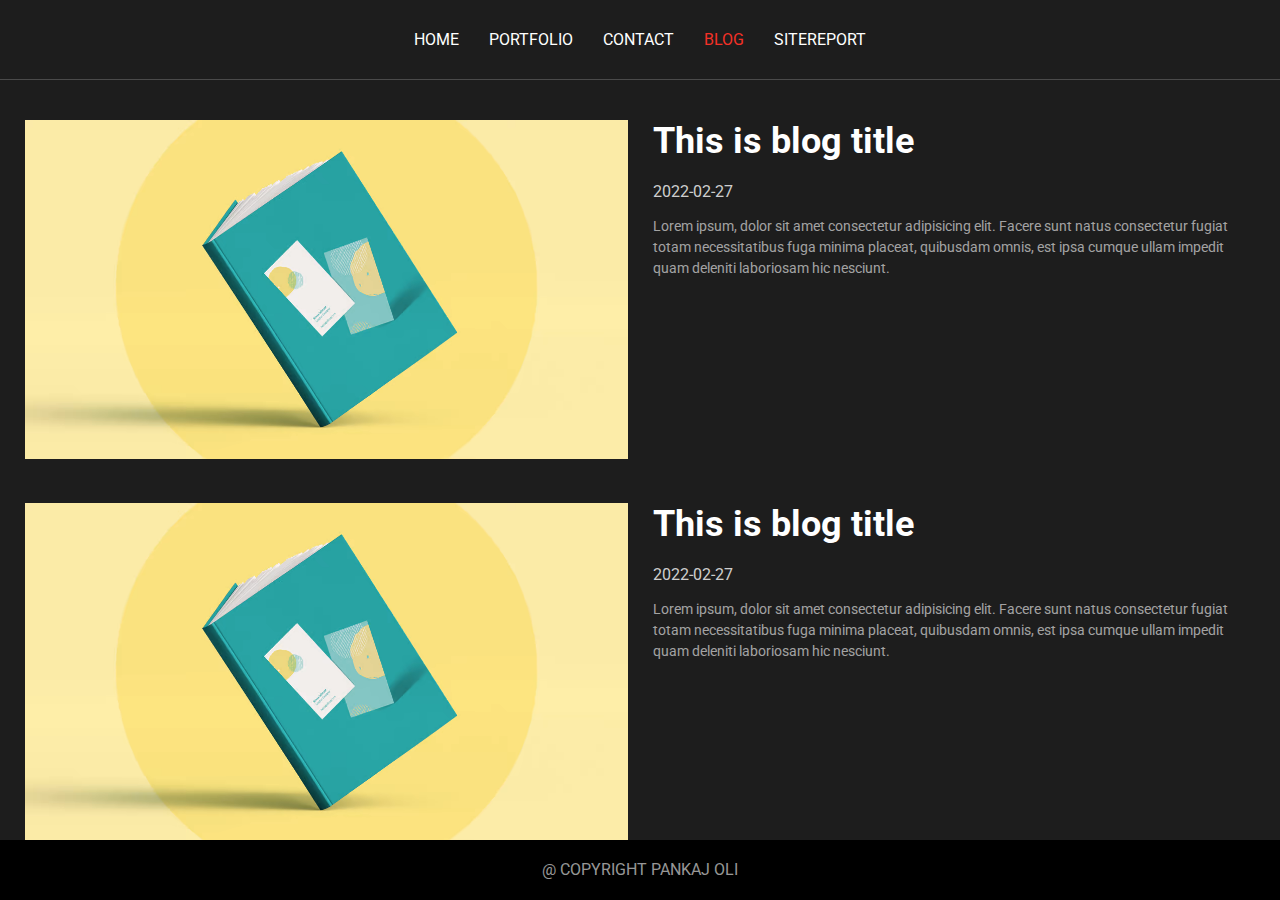
==== blog.html @ 336d3aca "adds contact, blog and portfolio pages" ====
<!DOCTYPE html>
<html lang="en">
  <head>
    <meta charset="UTF-8" />
    <meta http-equiv="X-UA-Compatible" content="IE=edge" />
    <meta name="viewport" content="width=device-width, initial-scale=1.0" />
    <link rel="stylesheet" href="./custom.css" />
    <title>Home Page</title>
  </head>
  <body>
    <div class="grid-container blog">
      <header class="header">
        <nav class="navigation">
          <ul>
            <li>
              <a href="index.html">Home</a>
            </li>
            <li>
              <a href="portfolio.html">Portfolio</a>
            </li>
            <li>
              <a href="contact.html">Contact</a>
            </li>
            <li>
              <a href="blog.html" class="active">Blog</a>
            </li>
            <li>
              <a href="site-report.html">sitereport</a>
            </li>
          </ul>
        </nav>
        <div class="hamburger">
          <input type="checkbox" id="toggle-menu" />
          <svg
            xmlns="http://www.w3.org/2000/svg"
            x="0px"
            y="0px"
            width="40"
            height="40"
            viewBox="0 0 172 172"
            style="fill: #000000"
          >
            <g
              fill="none"
              fill-rule="nonzero"
              stroke="none"
              stroke-width="1"
              stroke-linecap="butt"
              stroke-linejoin="miter"
              stroke-miterlimit="10"
              stroke-dasharray=""
              stroke-dashoffset="0"
              font-family="none"
              font-weight="none"
              font-size="none"
              text-anchor="none"
              style="mix-blend-mode: normal"
            >
              <path d="M0,172v-172h172v172z" fill="none"></path>
              <g fill="#ffffff">
                <path
                  d="M0,25.8v17.2h172v-17.2zM0,77.4v17.2h172v-17.2zM0,129v17.2h172v-17.2z"
                ></path>
              </g>
            </g>
          </svg>
          <nav class="mobile-navigation">
            <ul>
              <li>
                <a href="index.html">Home</a>
              </li>
              <li>
                <a href="portfolio.html">Portfolio</a>
              </li>
              <li>
                <a href="contact.html">Contact</a>
              </li>
              <li>
                <a href="blog.html" class="active">Blog</a>
              </li>
              <li>
                <a href="site-report.html">sitereport</a>
              </li>
            </ul>
          </nav>
        </div>
      </header>
      <section class="blog">
        <div class="blog-wrapper">
          <div class="blog-item">
            <div class="my-blog">
              <div class="blog-thumbnail">
                <img src="images/blog.avif" alt="blog" />
              </div>
              <h1 class="blog-title">This is blog title</h1>
              <div class="blog-date">2022-02-27</div>
              <p class="blog-content">
                Lorem ipsum, dolor sit amet consectetur adipisicing elit. Facere
                sunt natus consectetur fugiat totam necessitatibus fuga minima
                placeat, quibusdam omnis, est ipsa cumque ullam impedit quam
                deleniti laboriosam hic nesciunt.
              </p>
            </div>
          </div>
          <div class="blog-item">
            <div class="my-blog">
              <div class="blog-thumbnail">
                <img src="images/blog.avif" alt="blog" />
              </div>
              <h1 class="blog-title">This is blog title</h1>
              <div class="blog-date">2022-02-27</div>
              <p class="blog-content">
                Lorem ipsum, dolor sit amet consectetur adipisicing elit. Facere
                sunt natus consectetur fugiat totam necessitatibus fuga minima
                placeat, quibusdam omnis, est ipsa cumque ullam impedit quam
                deleniti laboriosam hic nesciunt.
              </p>
            </div>
          </div>
          <div class="blog-item">
            <div class="my-blog">
              <div class="blog-thumbnail">
                <img src="images/blog.avif" alt="blog" />
              </div>
              <h1 class="blog-title">This is blog title</h1>
              <div class="blog-date">2022-02-27</div>
              <p class="blog-content">
                Lorem ipsum, dolor sit amet consectetur adipisicing elit. Facere
                sunt natus consectetur fugiat totam necessitatibus fuga minima
                placeat, quibusdam omnis, est ipsa cumque ullam impedit quam
                deleniti laboriosam hic nesciunt.
              </p>
            </div>
          </div>
        </div>
      </section>
      <footer class="footer">
        <span>@ copyright Pankaj oli</span>
      </footer>
    </div>
  </body>
</html>
---- custom.css ----
@import url("https://fonts.googleapis.com/css2?family=Roboto:wght@100;300;400;500;700;900&display=swap");

* {
  margin: 0;
  padding: 0;
  box-sizing: border-box;
}

body {
  overflow: hidden;
  height: 100vh;
  width: 100vw;
  background-color: #1d1d1d;
  font-family: "Roboto", sans-serif;
}

header.header {
  height: 80px;
  display: flex;
  border-bottom: 1px solid rgba(255, 255, 255, 0.2);
}

nav ul {
  display: flex;
  align-items: center;
}

nav ul li {
  list-style-type: none;
}

nav ul li a {
  color: #fff;
  text-decoration: none;
  font-size: 16px;
  text-transform: uppercase;
  line-height: 80px;
  padding: 0 15px;
  display: block;
}

nav ul li a:hover {
  color: #f43127;
}

nav.navigation {
  display: none;
}

.portfolio-details {
  padding: 0 25px;
  width: 100%;
}

.portfolio {
  display: flex;
  flex-direction: column;
  align-items: center;
  height: 100%;
  justify-content: center;
}

.portfolio-title h1 {
  font-size: 30px;
  color: rgba(255, 255, 255, 0.9);
  text-transform: capitalize;
  padding: 0 25px;
  margin-top: 15px;
}

.portfolio-title h1 span {
  margin-top: 15px;
}

.portfolio-desc p {
  font-size: 14px;
  line-height: 1.5;
  color: rgba(255, 255, 255, 0.8);
  margin-top: 8px;
}

section.portfolio-thumbnail img {
  width: 100%;
  height: auto;
  object-fit: cover;
}

footer.footer {
  background-color: #000;
  text-align: center;
  align-self: flex-end;
}

footer.footer span {
  color: rgba(255, 255, 255, 0.6);
  font-size: 16px;
  text-transform: uppercase;
  line-height: 60px;
}

.grid-container {
  height: 100%;
  width: 100%;
  display: grid;
  /* grid-template-rows: 80px auto 60px; */
}

.portfolio-thumbnail {
  display: flex;
  align-items: center;
  justify-content: center;
  padding: 0 25px;
  width: 100%;
}

.portfolio-cta {
  margin-top: 30px;
  margin-bottom: 15px;
  background-color: #fff;
  padding: 0 45px;
  border-radius: 4px;
  line-height: 50px;
  color: #000;
  font-size: 16px;
  text-decoration: none;
  transition: transform 300ms linear;
}

.portfolio-cta:hover {
  transform: translateY(-4px);
  transition: transform 300ms linear;
}

.portfolio-cta:active {
  transform: translateY(-1px);
  transition: transform 300ms linear;
}

.active {
  color: #f43127;
}

.section-wrapper {
  display: flex;
  max-height: calc(100vh - 140px);
  flex-direction: column;
}

/* Hambuger menu */

.hamburger {
  margin: 0 25px;
}

.hamburger input {
  opacity: 0;
  position: absolute;
  height: 40px;
  width: 40px;
  margin-top: 20px;
  z-index: 2;
  cursor: pointer;
}

.hamburger svg {
  margin-top: 20px;
  z-index: 1;
  position: relative;
}

nav.mobile-navigation {
  height: 100vh;
  width: 100vw;
  position: fixed;
  top: -100%;
  transform: scale(0);
}

nav.mobile-navigation ul {
  flex-direction: column;
  justify-content: center;
  height: 100%;
}

nav.mobile-navigation ul li a {
  font-size: 20px;
}

#toggle-menu:checked + svg + nav.mobile-navigation {
  top: 0;
  transform: scale(1);
  left: 0;
  background-color: #000;
  transition: transform 300ms;
}

/* End of hamburger menu */

/* Start of Contact page */

.contact-form-wrapper,
.contact-details {
  width: 100%;
  padding: 0 25px;
}

.contact-info {
  display: flex;
  flex-direction: column;
  align-items: center;
  margin-bottom: 25px;
}

.contact-title {
  font-size: 24px;
  font-weight: 600;
  color: #fff;
  padding: 0 25px;
  margin-top: 25px;
}

.contact-info ul li {
  font-size: 16px;
  color: rgba(255, 255, 255, 0.8);
  margin: 12px 0;
  list-style-type: none;
  display: flex;
  align-items: center;
}

.contact-info ul li span {
  display: block;
}

.contact-info ul li img {
  height: 25px;
  margin-right: 15px;
}

.contact-form {
  width: 100%;
  margin: 0 auto;
}

.contact-form form input {
  font-size: 14px;
  border: none;
  border-radius: 2px;
  line-height: 40px;
  outline: none;
  padding: 0 15px;
  width: 100%;
}

.contact-form form label {
  display: block;
  font-size: 18px;
  margin-bottom: 12px;
  color: rgba(255, 255, 255, 0.8);
}

.contact-form form .input-wrap {
  margin-bottom: 20px;
}

.contact-form form .input-wrap.submit {
  margin-top: 40px;
}

.contact-form form .input-wrap.submit input {
  cursor: pointer;
}

/* End of Contact page */

/* Start of portfolio page */

.blog {
  overflow: auto;
}

.portfolio-item {
  min-width: 100%;
  width: 100%;
}

.portfolio-item img {
  width: 100%;
  object-fit: cover;
}

.portfolio-list {
  column-count: 1;
  padding: 0 25px;
}

.portfolio-title {
  margin-top: 12px;
  font-size: 20px;
  color: #eeecec;
  font-weight: 600;
}

/* End of portfolio page */

/* Start of Blog page */

.blog-wrapper {
  padding: 0 25px;
}

.blog-item {
  column-count: 1;
  column-gap: 20px;
  margin: 40px auto;
  max-width: 1440px;
}

.blog-title {
  font-size: 24px;
  color: #fff;
  margin: 20px 0;
}

.blog-date {
  padding-bottom: 15px;
  color: rgba(255, 255, 255, 0.8);
  text-transform: uppercase;
}

.blog-thumbnail {
  width: 100%;
}

.blog-thumbnail img {
  width: 100%;
  object-fit: cover;
}

.blog-content {
  font-size: 14px;
  color: rgba(255, 255, 255, 0.6);
  line-height: 1.5;
}

/* End of Blog page */

@media screen and (min-width: 768px) {
  header.header {
    justify-content: center;
  }

  nav.navigation {
    display: block;
  }

  .portfolio-title h1 {
    font-size: 48px;
    margin-top: 0;
  }

  .hamburger {
    display: none;
  }

  .section-wrapper {
    flex-direction: row;
  }

  .portfolio-details {
    width: 50%;
  }

  .portfolio-thumbnail {
    width: 35%;
  }

  .portfolio-desc p {
    font-size: 20px;
  }

  .portfolio-cta {
    margin-top: 60px;
    margin-bottom: 0;
  }

  .portfolio-title h1 span {
    display: block;
  }

  .contact-form-wrapper,
  .contact-details {
    width: 50%;
  }

  .contact-form {
    width: 75%;
    margin: 0 auto;
  }

  .contact-info {
    margin: 0;
  }

  .contact-title {
    font-size: 36px;
  }

  .portfolio-list {
    column-count: 2;
  }

  .blog-item {
    column-count: 2;
    column-gap: 25px;
  }

  .blog-title {
    font-size: 36px;
  }
}

@media screen and (min-width: 1024px) {
  .portfolio-title h1 {
    font-size: 60px;
  }

  .contact-form {
    width: 50%;
  }

  .contact-title {
    font-size: 48px;
  }

  .portfolio-list {
    column-count: 3;
  }
}
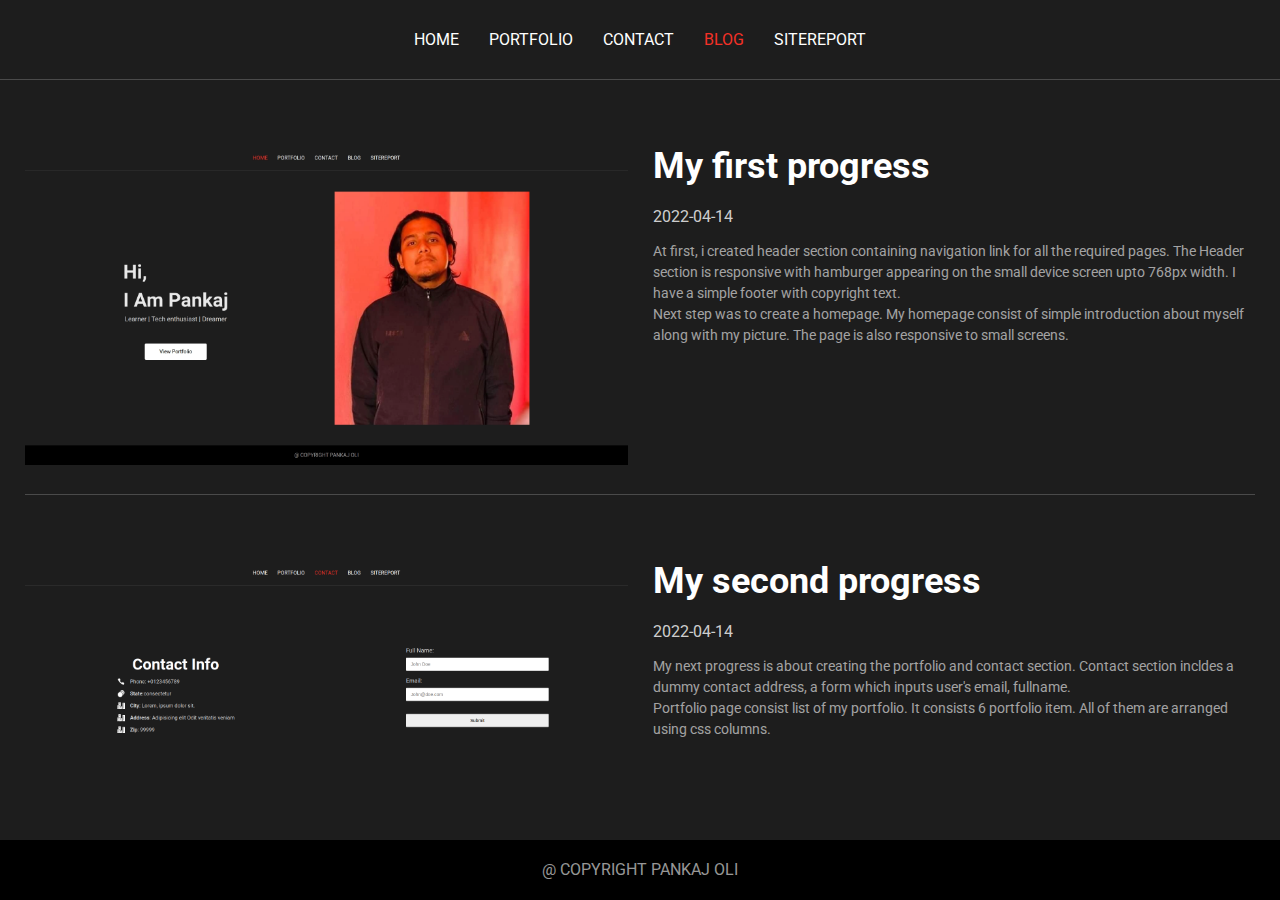
==== commit 2c654a45: "Adds blog content and site report page" ====
--- a/blog.html
+++ b/blog.html
@@ -90,15 +90,38 @@
           <div class="blog-item">
             <div class="my-blog">
               <div class="blog-thumbnail">
-                <img src="images/blog.avif" alt="blog" />
+                <img src="images/screenshot-1.png" alt="blog" />
               </div>
-              <h1 class="blog-title">This is blog title</h1>
-              <div class="blog-date">2022-02-27</div>
+              <h1 class="blog-title">My first progress</h1>
+              <div class="blog-date">2022-04-14</div>
               <p class="blog-content">
-                Lorem ipsum, dolor sit amet consectetur adipisicing elit. Facere
-                sunt natus consectetur fugiat totam necessitatibus fuga minima
-                placeat, quibusdam omnis, est ipsa cumque ullam impedit quam
-                deleniti laboriosam hic nesciunt.
+                At first, i created header section containing navigation link
+                for all the required pages. The Header section is responsive
+                with hamburger appearing on the small device screen upto 768px
+                width. I have a simple footer with copyright text.
+              </p>
+              <p class="blog-content">
+                Next step was to create a homepage. My homepage consist of
+                simple introduction about myself along with my picture. The page
+                is also responsive to small screens.
+              </p>
+            </div>
+          </div>
+          <div class="blog-item">
+            <div class="my-blog">
+              <div class="blog-thumbnail">
+                <img src="images/screenshot-2.png" alt="blog" />
+              </div>
+              <h1 class="blog-title">My second progress</h1>
+              <div class="blog-date">2022-04-14</div>
+              <p class="blog-content">
+                My next progress is about creating the portfolio and contact
+                section. Contact section incldes a dummy contact address, a form
+                which inputs user's email, fullname.
+              </p>
+              <p class="blog-content">
+                Portfolio page consist list of my portfolio. It consists 6
+                portfolio item. All of them are arranged using css columns.
               </p>
             </div>
           </div>
@@ -107,28 +130,13 @@
               <div class="blog-thumbnail">
                 <img src="images/blog.avif" alt="blog" />
               </div>
-              <h1 class="blog-title">This is blog title</h1>
-              <div class="blog-date">2022-02-27</div>
+              <h1 class="blog-title">My third progress</h1>
+              <div class="blog-date">2022-04-15</div>
               <p class="blog-content">
-                Lorem ipsum, dolor sit amet consectetur adipisicing elit. Facere
-                sunt natus consectetur fugiat totam necessitatibus fuga minima
-                placeat, quibusdam omnis, est ipsa cumque ullam impedit quam
-                deleniti laboriosam hic nesciunt.
-              </p>
-            </div>
-          </div>
-          <div class="blog-item">
-            <div class="my-blog">
-              <div class="blog-thumbnail">
-                <img src="images/blog.avif" alt="blog" />
-              </div>
-              <h1 class="blog-title">This is blog title</h1>
-              <div class="blog-date">2022-02-27</div>
-              <p class="blog-content">
-                Lorem ipsum, dolor sit amet consectetur adipisicing elit. Facere
-                sunt natus consectetur fugiat totam necessitatibus fuga minima
-                placeat, quibusdam omnis, est ipsa cumque ullam impedit quam
-                deleniti laboriosam hic nesciunt.
+                My third progress includes the blog page itself. The blog page
+                consis title, date, image and content for the blog. The blog
+                page is also arranded using the css columns. This page consist
+                three blog items explaining the progress.
               </p>
             </div>
           </div>
--- a/custom.css
+++ b/custom.css
@@ -60,7 +60,7 @@
   justify-content: center;
 }
 
-.portfolio-title h1 {
+.portfolio-title h2 {
   font-size: 30px;
   color: rgba(255, 255, 255, 0.9);
   text-transform: capitalize;
@@ -68,7 +68,7 @@
   margin-top: 15px;
 }
 
-.portfolio-title h1 span {
+.portfolio-title h2 span {
   margin-top: 15px;
 }
 
@@ -79,7 +79,7 @@
   margin-top: 8px;
 }
 
-section.portfolio-thumbnail img {
+.portfolio-thumbnail img {
   width: 100%;
   height: auto;
   object-fit: cover;
@@ -216,7 +216,7 @@
   font-weight: 600;
   color: #fff;
   padding: 0 25px;
-  margin-top: 25px;
+  margin: 25px 0;
 }
 
 .contact-info ul li {
@@ -314,6 +314,8 @@
   column-gap: 20px;
   margin: 40px auto;
   max-width: 1440px;
+  border-bottom: 1px solid rgba(255, 255, 255, 0.2);
+  padding: 25px 0;
 }
 
 .blog-title {
@@ -345,6 +347,44 @@
 
 /* End of Blog page */
 
+/* Start of site-report */
+.site-report {
+  padding: 0 25px;
+  overflow: auto;
+  margin: 25px 0;
+}
+
+.site-report h2 {
+  font-size: 24px;
+  color: #fff;
+  margin: 15px 0;
+}
+
+.site-report p {
+  font-size: 14px;
+  color: rgba(255, 255, 255, 0.8);
+  line-height: 1.5;
+  padding: 15px 0;
+}
+
+.progress-images,
+.validation-images {
+  display: flex;
+  justify-content: space-between;
+}
+
+.progress-images img {
+  height: auto;
+  width: 30%;
+}
+
+.validation-images img {
+  height: auto;
+  width: 45%;
+}
+
+/* End of site-report */
+
 @media screen and (min-width: 768px) {
   header.header {
     justify-content: center;
@@ -354,7 +394,7 @@
     display: block;
   }
 
-  .portfolio-title h1 {
+  .portfolio-title h2 {
     font-size: 48px;
     margin-top: 0;
   }
@@ -384,7 +424,7 @@
     margin-bottom: 0;
   }
 
-  .portfolio-title h1 span {
+  .portfolio-title h2 span {
     display: block;
   }
 
@@ -415,13 +455,22 @@
     column-gap: 25px;
   }
 
-  .blog-title {
+  .blog-title,
+  .site-report h2 {
     font-size: 36px;
   }
+
+  .site-report p {
+    font-size: 18px;
+  }
+
+  .site-report h2 {
+    margin: 40px 0 15px;
+  }
 }
 
 @media screen and (min-width: 1024px) {
-  .portfolio-title h1 {
+  .portfolio-title h2 {
     font-size: 60px;
   }
 
@@ -429,11 +478,16 @@
     width: 50%;
   }
 
-  .contact-title {
+  .contact-title,
+  .site-report h2 {
     font-size: 48px;
   }
 
   .portfolio-list {
     column-count: 3;
   }
-}
+
+  .site-report p {
+    font-size: 20px;
+  }
+}
